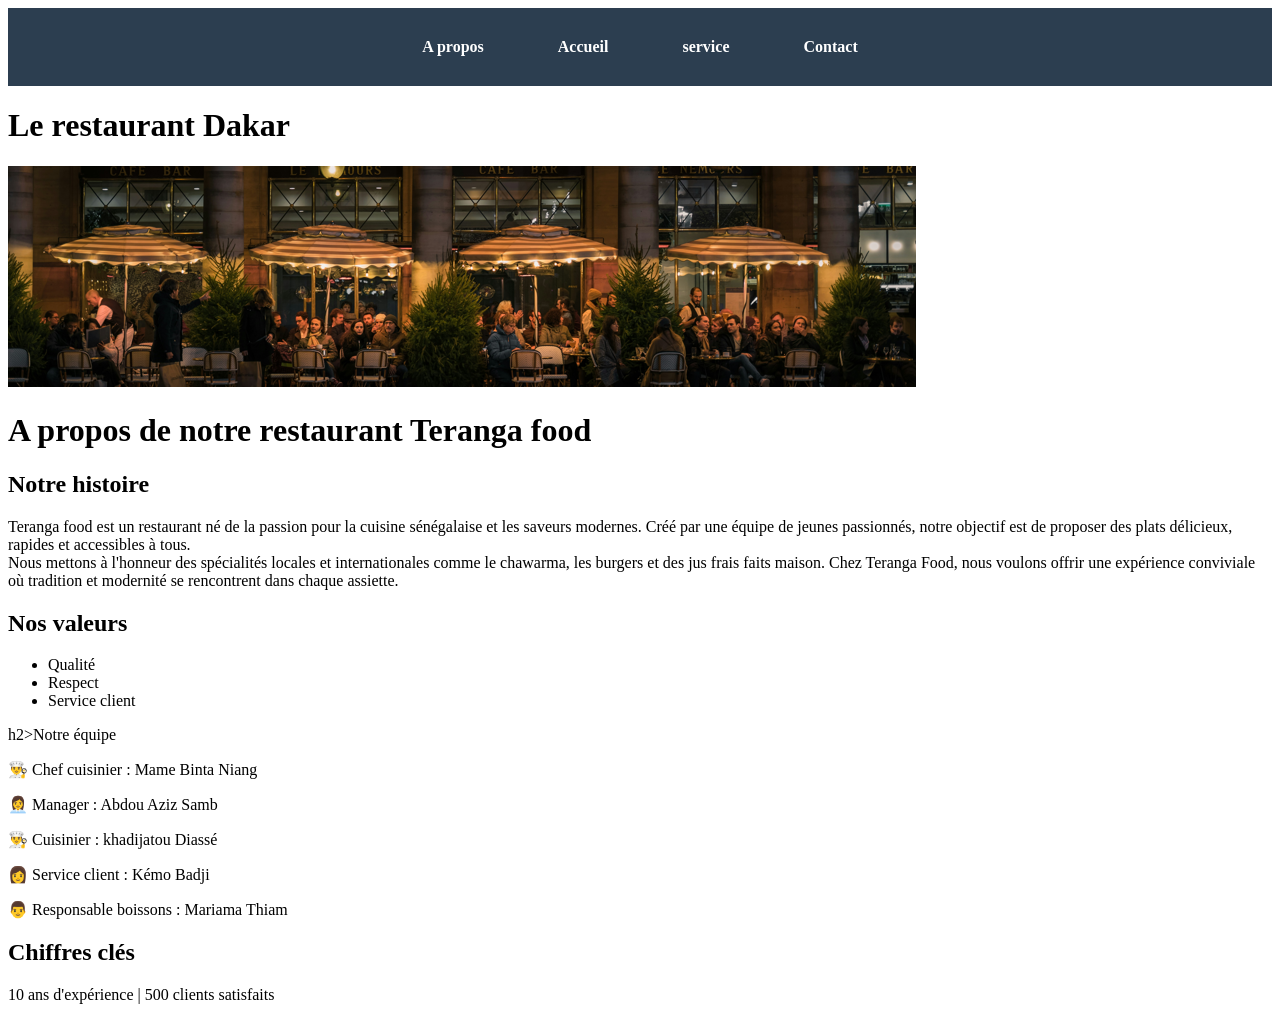
==== about.html @ e26a298b "Mon deuxième_ commit" ====
<!DOCTYPE html>
<html lang="en">
<head>
    <meta charset="UTF-8">
    <meta name="viewport" content="width=device-width, initial-scale=1.0">
    <title>A propos</title>
    <link rel="stylesheet"
    href="css/style.css">
</head>
<body>
    <header>
        <nav>
            <a href="about.html" title="A propos">A propos</a>
            <a href="index.html" title="Accueil">Accueil</a>
            <a href="services.html" title="Voir le menu">service</a>
            <a href="contact.html" title="Nous contacter">Contact</a>
        </nav>
        <h1>Le restaurant Dakar</h1>
        <div class="banner">
            <img src="img/plat.png" alt="Photos du restaurant Teranga Food">
        </div>
    </header>

    <h1>A propos de notre restaurant Teranga food</h1>
    <h2 class="section-title">Notre histoire</h2>
    <p>Teranga food est un restaurant né de la passion pour la cuisine sénégalaise et les saveurs modernes. 
Créé par une équipe de jeunes passionnés, notre objectif est de proposer des plats délicieux, rapides et accessibles à tous.
<br>Nous mettons à l'honneur des spécialités locales et internationales comme le chawarma, les burgers et des jus frais faits maison. 
Chez Teranga Food, nous voulons offrir une expérience conviviale où tradition et modernité se rencontrent dans chaque assiette.</p>
<h2 class="section-title">Nos valeurs</h2>
<ul>
    <li>Qualité</li>
    <li>Respect</li>
    <li>Service client</li>
</ul>

h2>Notre équipe</h2>

<div>
    <p>👨‍🍳 Chef cuisinier : Mame Binta Niang</p>
    <p>👩‍💼 Manager : Abdou Aziz Samb</p>
    <p>👨‍🍳 Cuisinier : khadijatou Diassé</p>
    <p>👩 Service client : Kémo Badji</p>
    <p>👨 Responsable boissons : Mariama Thiam</p>
</div>

<h2 class="section-title">Chiffres clés</h2>
<p>10 ans d'expérience | 500 clients satisfaits</p>

</body>
</html>


    
</body>
</html>
---- css/style.css ----
nav {
    background-color: #2c3e50; /* Ton bleu sombre */
    padding: 20px;
    text-align: center;
}

/* Style des liens dans la navigation */
nav a {
    color: white;
    text-decoration: none; /* Enlève le soulignement */
    font-weight: bold;
    
    margin: 0 20px; /* Ajoute 20px d'espace à gauche et à droite de chaque lien */
    padding: 10px 15px; /* Ajoute un peu d'espace cliquable autour du texte */
    
    display: inline-block; /* Permet aux marges et paddings de mieux s'appliquer */
    transition: all 0.3s ease;
    border-radius: 5px;
}

/* Effet au survol pour faire plus pro */
nav a:hover {
    color: #f1c40f; /* Le jaune Teranga au survol */
    background-color: rgba(255, 255, 255, 0.1); /* Léger fond brillant */
}
/* .section-title {
    text-align: center;
    color: #2c3e50;
} *
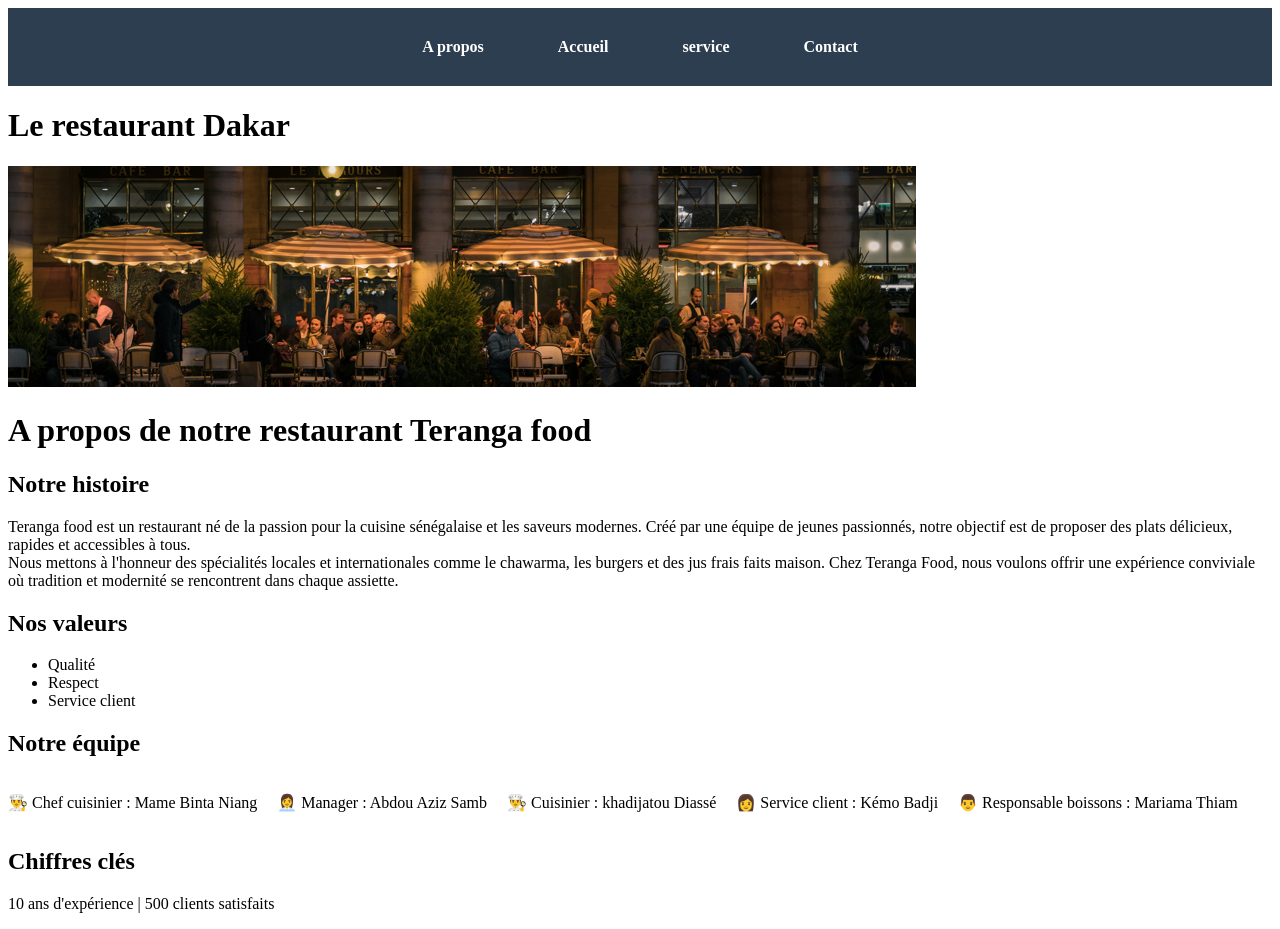
==== commit b9f0fc8c: "Mon troisième commit" ====
--- a/about.html
+++ b/about.html
@@ -34,9 +34,9 @@
     <li>Service client</li>
 </ul>
 
-h2>Notre équipe</h2>
+<h2 class="section-title">Notre équipe</h2>
 
-<div>
+<div class="team">
     <p>👨‍🍳 Chef cuisinier : Mame Binta Niang</p>
     <p>👩‍💼 Manager : Abdou Aziz Samb</p>
     <p>👨‍🍳 Cuisinier : khadijatou Diassé</p>
--- a/css/style.css
+++ b/css/style.css
@@ -26,4 +26,12 @@
 /* .section-title {
     text-align: center;
     color: #2c3e50;
-} *+} */
+  /* body {
+    background-color:white
+ }  */
+   .team {
+    display: flex;
+    gap: 20px;
+    flex-wrap: wrap;
+   }
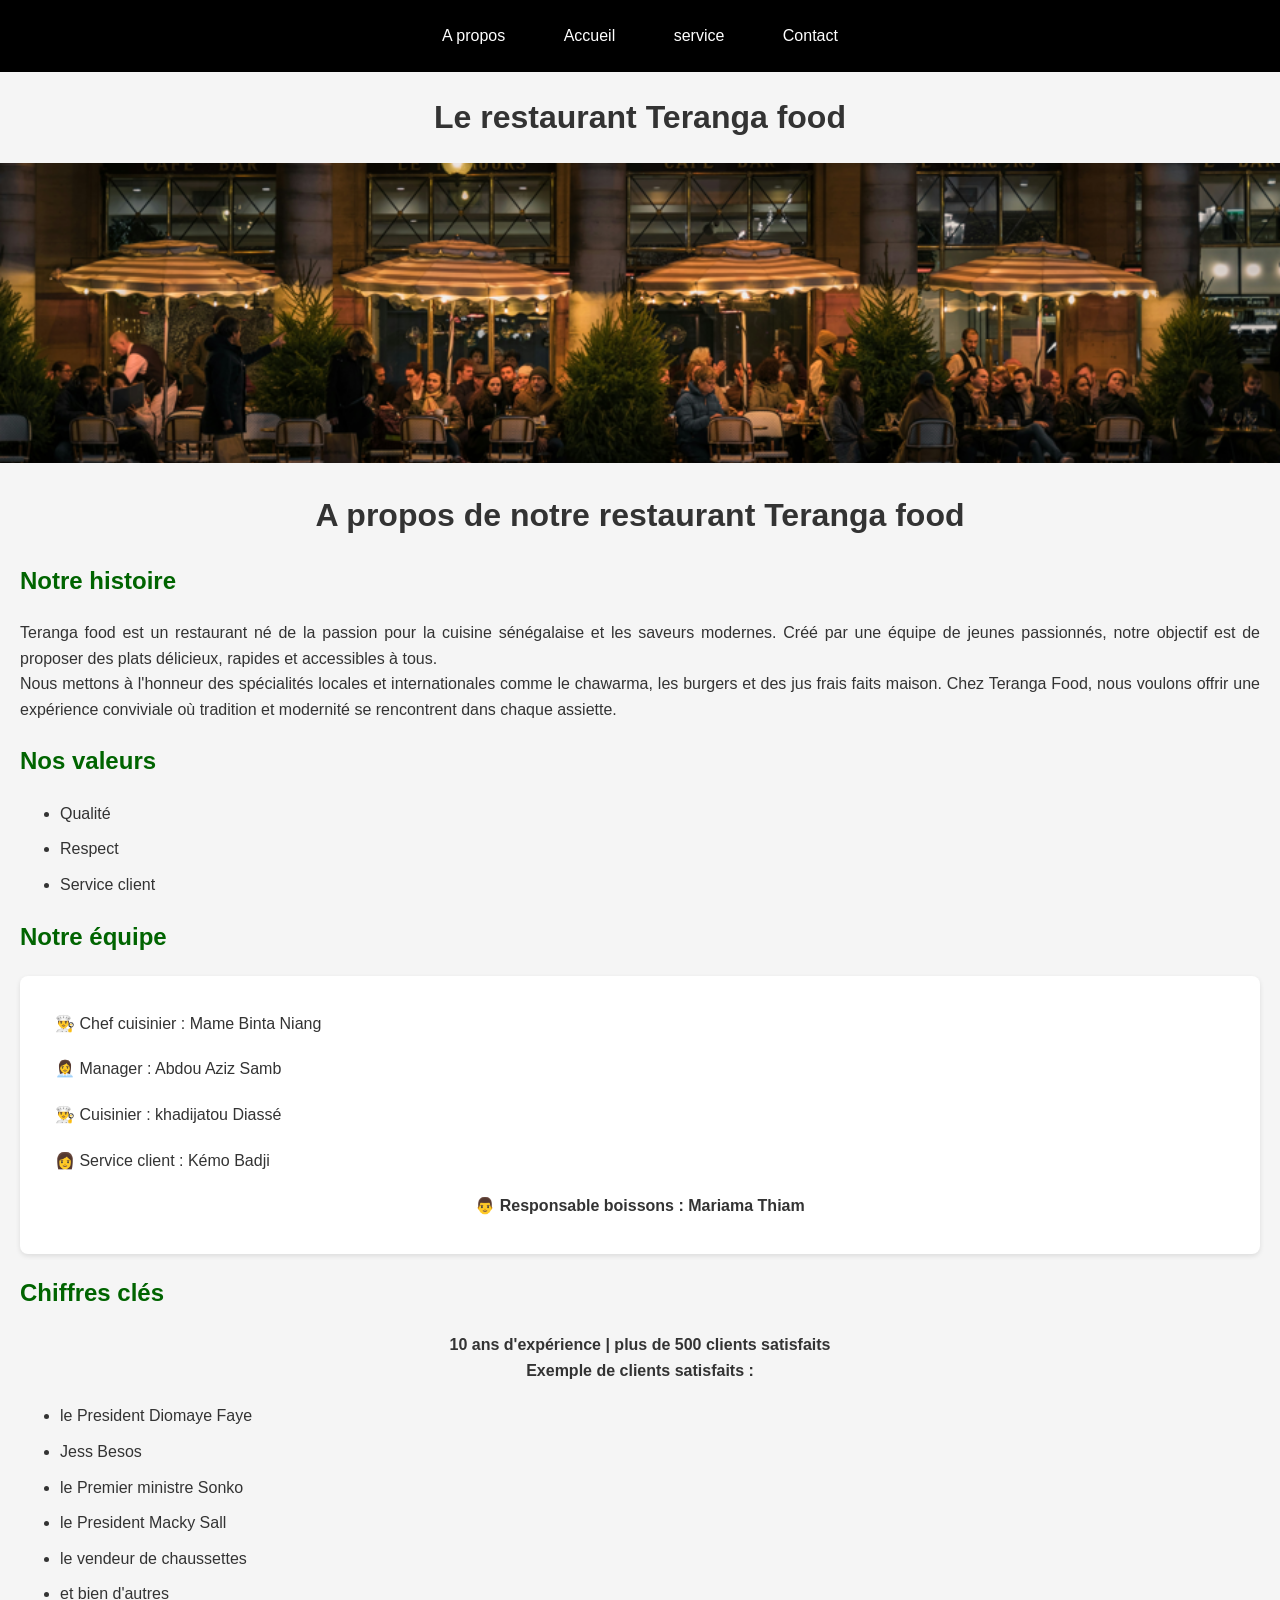
==== commit 18d3f90b: "Mon quatrieme commit" ====
--- a/about.html
+++ b/about.html
@@ -15,7 +15,7 @@
             <a href="services.html" title="Voir le menu">service</a>
             <a href="contact.html" title="Nous contacter">Contact</a>
         </nav>
-        <h1>Le restaurant Dakar</h1>
+        <h1>Le restaurant Teranga food</h1>
         <div class="banner">
             <img src="img/plat.png" alt="Photos du restaurant Teranga Food">
         </div>
@@ -45,12 +45,14 @@
 </div>
 
 <h2 class="section-title">Chiffres clés</h2>
-<p>10 ans d'expérience | 500 clients satisfaits</p>
-
-</body>
-</html>
-
-
-    
+<p>10 ans d'expérience | plus de 500 clients satisfaits<br>Exemple de clients satisfaits :</p>
+<ul>
+    <li>le President Diomaye Faye</li>
+    <li>Jess Besos</li>
+    <li>le Premier ministre Sonko</li>
+    <li>le President Macky Sall</li>
+    <li>le vendeur de chaussettes</li>
+    <li>et bien d'autres</li>
+</ul>
 </body>
 </html>
--- a/css/style.css
+++ b/css/style.css
@@ -1,37 +1,86 @@
+/* ===== RESET SIMPLE ===== */
+* {
+    margin: 0;
+    padding: 0;
+    box-sizing: border-box;
+}
+
+/* ===== BODY ===== */
+body {
+    font-family: Arial, sans-serif;
+    line-height: 1.6;
+    background-color: #f5f5f5;
+    color: #333;
+}
+
+/* ===== NAV MENU ===== */
 nav {
-    background-color: #2c3e50; /* Ton bleu sombre */
-    padding: 20px;
+    background-color: black;
+    padding: 15px;
     text-align: center;
 }
 
-/* Style des liens dans la navigation */
 nav a {
     color: white;
-    text-decoration: none; /* Enlève le soulignement */
-    font-weight: bold;
-    
-    margin: 0 20px; /* Ajoute 20px d'espace à gauche et à droite de chaque lien */
-    padding: 10px 15px; /* Ajoute un peu d'espace cliquable autour du texte */
-    
-    display: inline-block; /* Permet aux marges et paddings de mieux s'appliquer */
+    text-decoration: none;
+    margin: 0 15px;
+    display: inline-block;
+    padding: 8px 12px;
     transition: all 0.3s ease;
     border-radius: 5px;
 }
 
-/* Effet au survol pour faire plus pro */
+/* hover du menu */
 nav a:hover {
-    color: #f1c40f; /* Le jaune Teranga au survol */
-    background-color: rgba(255, 255, 255, 0.1); /* Léger fond brillant */
+    background-color: white;
+    color: black;
 }
-/* .section-title {
+
+/* ===== TITRES ===== */
+h1 {
     text-align: center;
-    color: #2c3e50;
-} */
-  /* body {
-    background-color:white
- }  */
-   .team {
-    display: flex;
-    gap: 20px;
-    flex-wrap: wrap;
-   }+    margin: 20px 0;
+}
+
+.section-title {
+    margin: 20px;
+    color: darkgreen;
+}
+
+/* ===== BANNER ===== */
+.banner img {
+    width: 100%;
+    height: 300px;
+    object-fit: cover;
+}
+
+/* ===== PARAGRAPHES ===== */
+p {
+    margin: 20px;
+    text-align: justify;
+}
+
+/* ===== LISTE ===== */
+ul {
+    margin: 20px;
+    padding-left: 40px;
+}
+
+li {
+    margin-bottom: 10px;
+}
+
+/* ===== TEAM ===== */
+.team {
+    background-color: white;
+    margin: 20px;
+    padding: 15px;
+    border-radius: 8px;
+    box-shadow: 0px 2px 5px rgba(0,0,0,0.1);
+}
+
+/* ===== CHIFFRES ===== */
+p:last-of-type {
+    font-weight: bold;
+    text-align: center;
+}
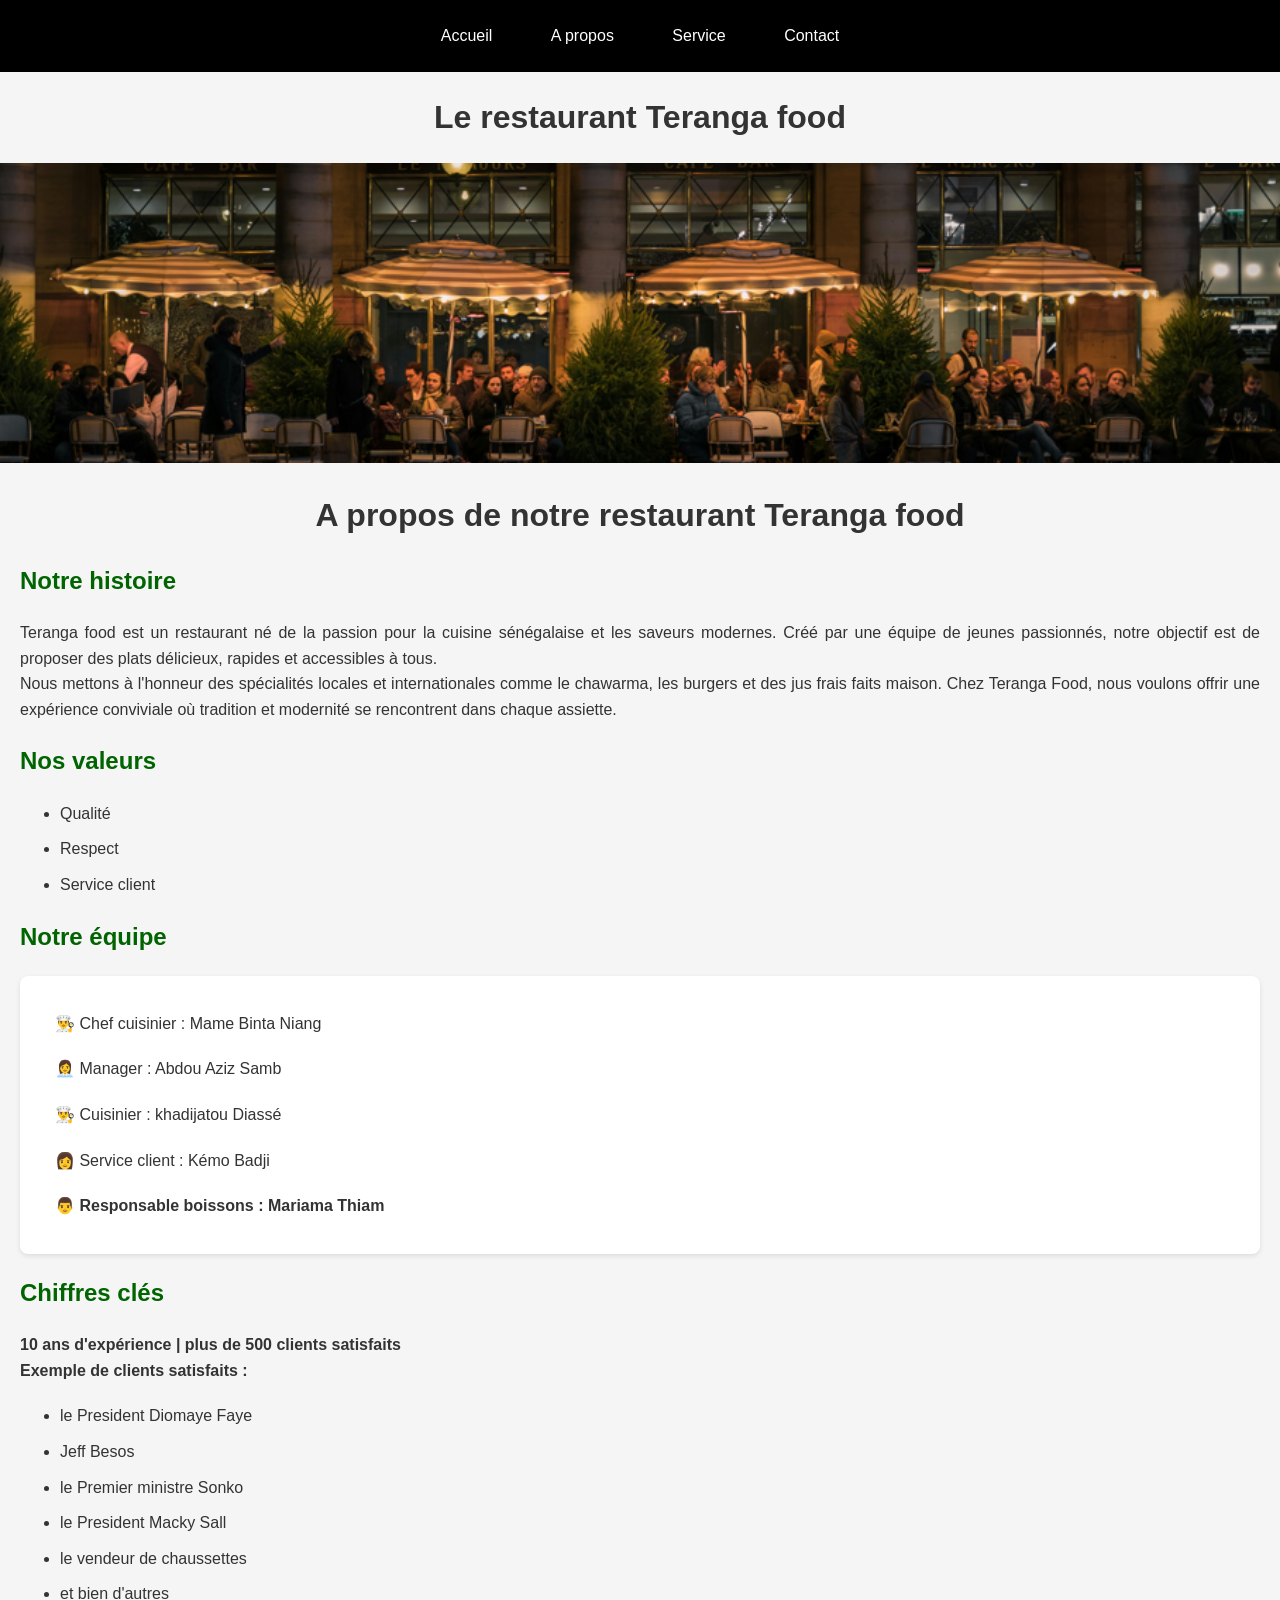
==== commit f4c9169b: "Mon cinquieme commit" ====
--- a/about.html
+++ b/about.html
@@ -10,14 +10,14 @@
 <body>
     <header>
         <nav>
+            <a href="index.html" title="Accueil">Accueil</a>
             <a href="about.html" title="A propos">A propos</a>
-            <a href="index.html" title="Accueil">Accueil</a>
-            <a href="services.html" title="Voir le menu">service</a>
+            <a href="service.html" title="Voir le menu">Service</a>
             <a href="contact.html" title="Nous contacter">Contact</a>
         </nav>
         <h1>Le restaurant Teranga food</h1>
         <div class="banner">
-            <img src="img/plat.png" alt="Photos du restaurant Teranga Food">
+            <img src="assets/image/plat.png" alt="Photos du restaurant Teranga Food">
         </div>
     </header>
 
@@ -48,7 +48,7 @@
 <p>10 ans d'expérience | plus de 500 clients satisfaits<br>Exemple de clients satisfaits :</p>
 <ul>
     <li>le President Diomaye Faye</li>
-    <li>Jess Besos</li>
+    <li>Jeff Besos</li>
     <li>le Premier ministre Sonko</li>
     <li>le President Macky Sall</li>
     <li>le vendeur de chaussettes</li>
--- a/css/style.css
+++ b/css/style.css
@@ -82,5 +82,5 @@
 /* ===== CHIFFRES ===== */
 p:last-of-type {
     font-weight: bold;
-    text-align: center;
+    text-align: start;
 }
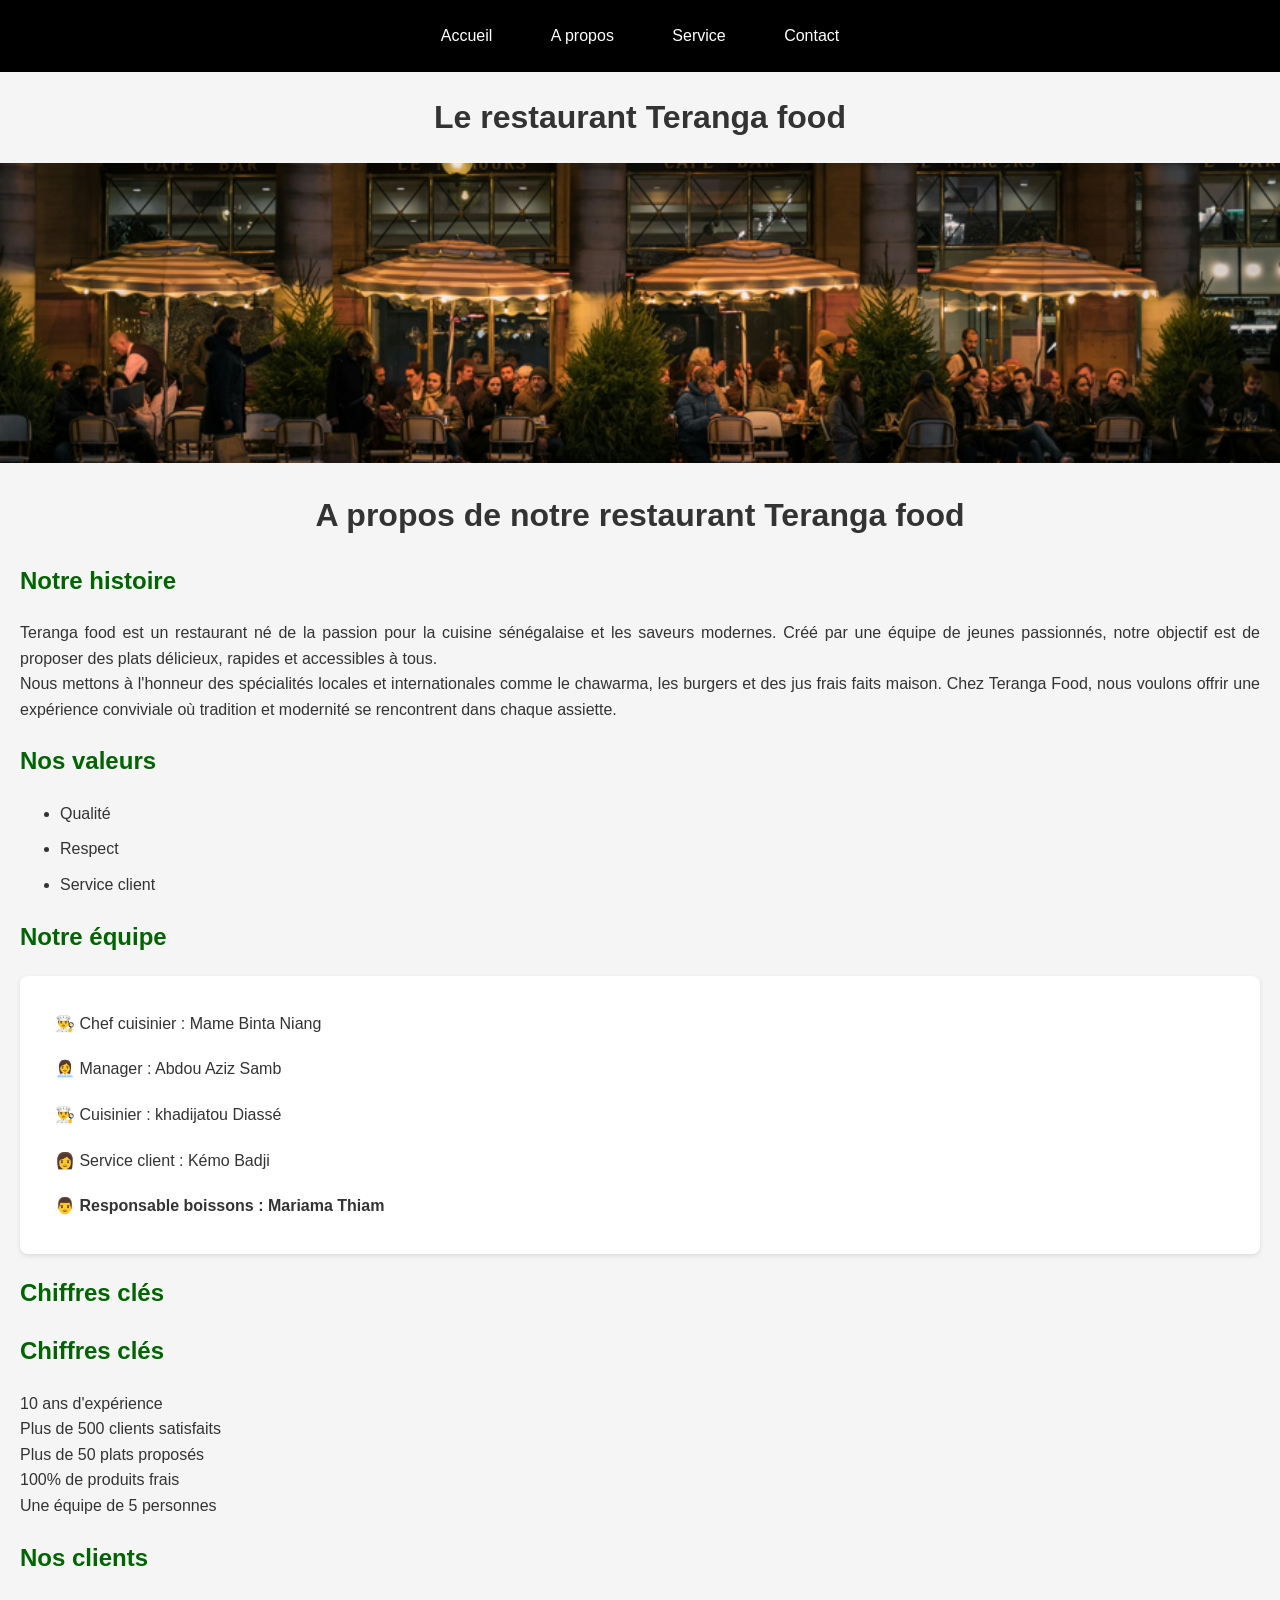
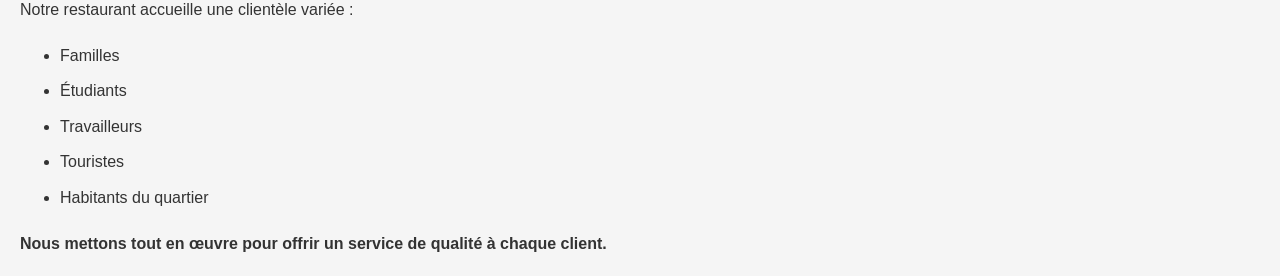
==== commit 52ce2bbc: "Mon sixieme commit" ====
--- a/about.html
+++ b/about.html
@@ -45,14 +45,8 @@
 </div>
 
 <h2 class="section-title">Chiffres clés</h2>
-<p>10 ans d'expérience | plus de 500 clients satisfaits<br>Exemple de clients satisfaits :</p>
-<ul>
-    <li>le President Diomaye Faye</li>
-    <li>Jeff Besos</li>
-    <li>le Premier ministre Sonko</li>
-    <li>le President Macky Sall</li>
-    <li>le vendeur de chaussettes</li>
-    <li>et bien d'autres</li>
+<h2 class="section-title">Chiffres clés</h2><p>10 ans d'expérience <br>Plus de 500 clients satisfaits <br>Plus de 50 plats proposés <br>100% de produits frais <br>Une équipe de 5 personnes</p><h2 class="section-title">Nos clients</h2><p>Notre restaurant accueille une clientèle variée :</p><ul>  <li>Familles</li>  <li>Étudiants</li>  <li>Travailleurs</li>  <li>Touristes</li>  <li>Habitants du quartier</li></ul><p>Nous mettons tout en œuvre pour offrir un service de qualité à chaque client.</p>
+
 </ul>
 </body>
 </html>
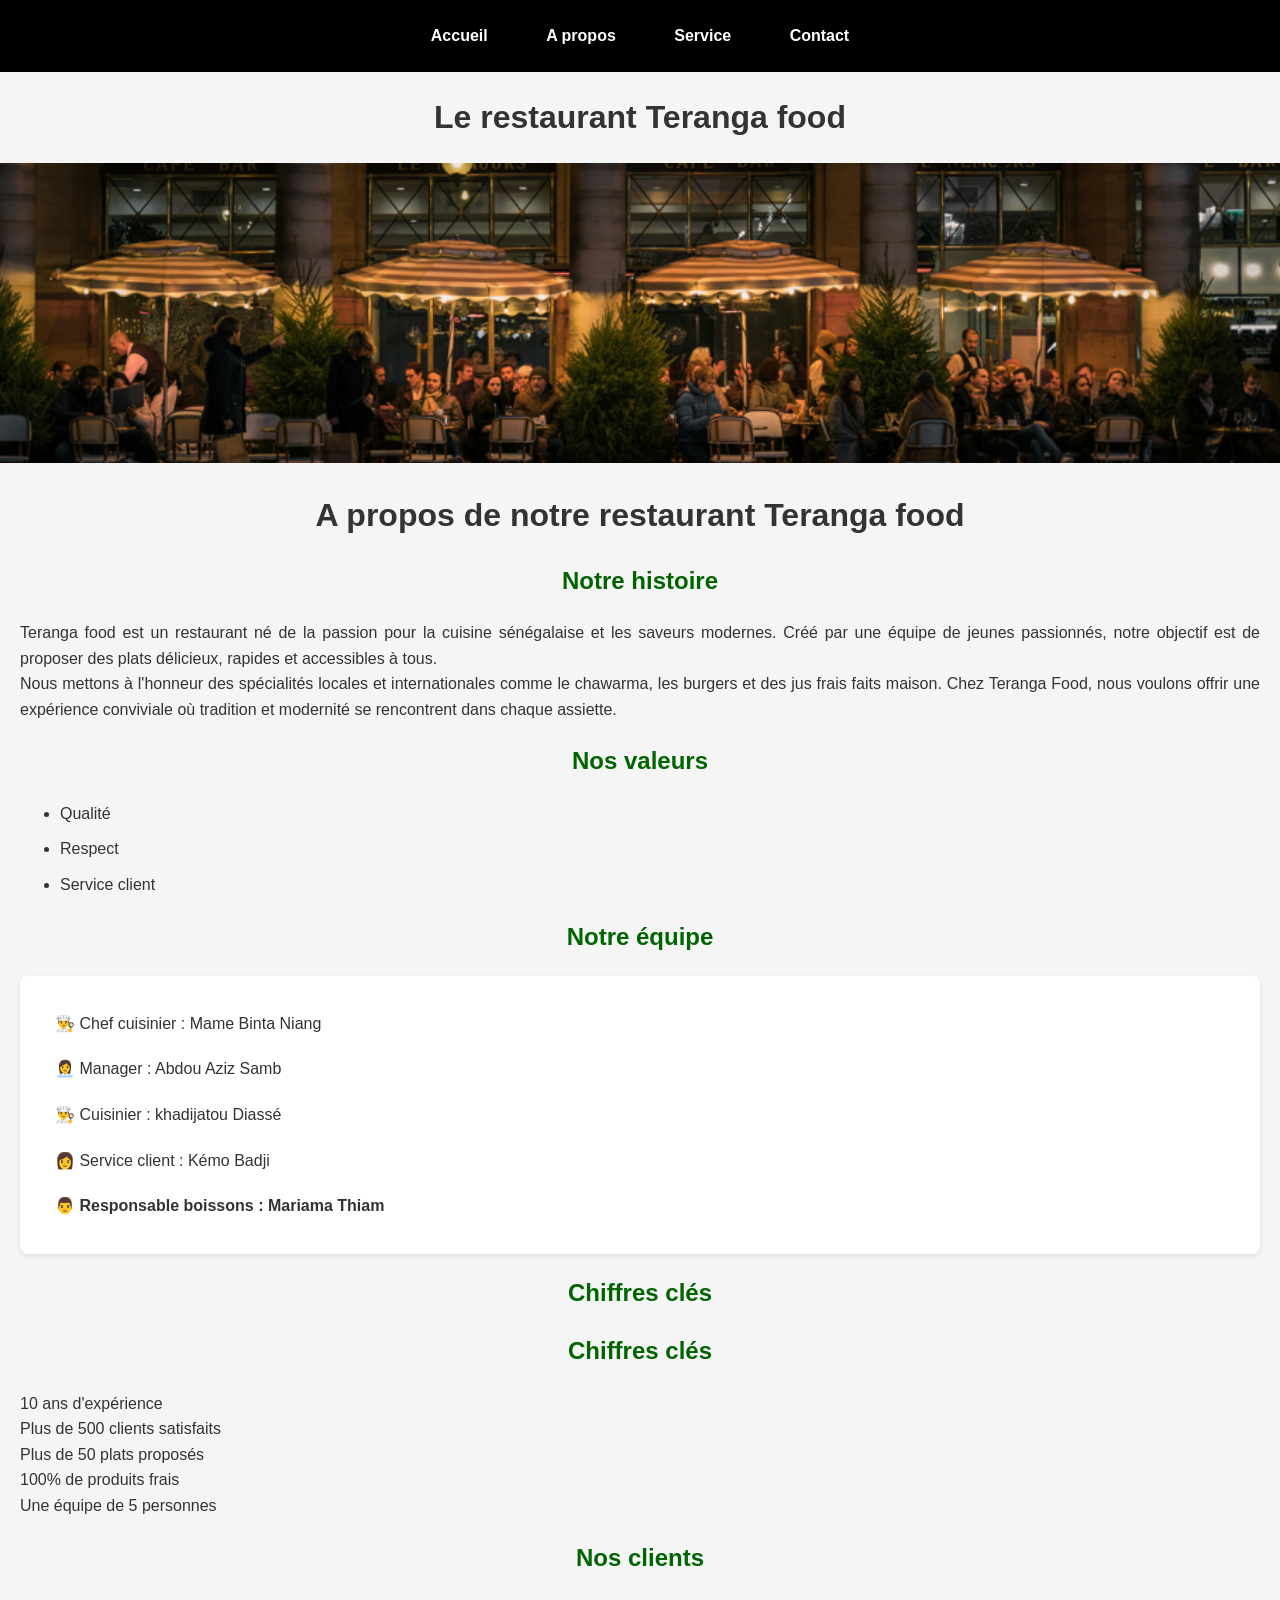
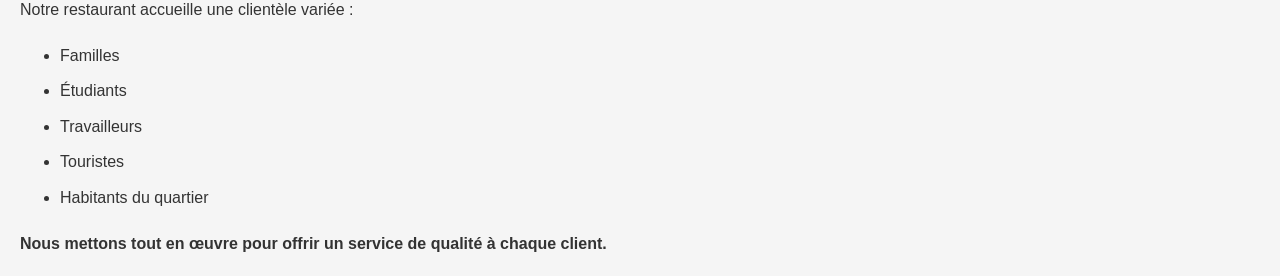
==== commit 262505e7: "Mon huitieme commit" ====
--- a/about.html
+++ b/about.html
@@ -5,7 +5,7 @@
     <meta name="viewport" content="width=device-width, initial-scale=1.0">
     <title>A propos</title>
     <link rel="stylesheet"
-    href="css/style.css">
+    href="style.css">
 </head>
 <body>
     <header>
--- a/style.css
+++ b/style.css
@@ -0,0 +1,255 @@
+/* Configuration de la grille */
+.menu-container {
+    display: grid;
+    grid-template-columns: repeat(auto-fit, minmax(250px, 1fr));
+    gap: 30px;
+    padding: 20px;
+    max-width: 1100px;
+    margin: 0 auto;
+}
+
+/* Style individuel de chaque carte */
+.product-card {
+    background: #ffffff;
+    border-radius: 12px;
+    box-shadow: 0 4px 15px rgba(0,0,0,0.1);
+    overflow: hidden;
+    transition: transform 0.3s ease, box-shadow 0.3s ease;
+    display: flex;
+    flex-direction: column;
+    border: 1px solid #eee;
+}
+
+.product-card:hover {
+    transform: translateY(-8px); /** cette propriété déplace la carte vers le haut lors du survol */
+    box-shadow: 0 8px 25px rgba(0,0,0,0.15);/* Cette propriété ajoute une ombre plus prononcée pour donner un effet de profondeur  */
+}
+
+.product-card img {
+    width: 100%;
+    height: 180px;
+    object-fit: cover;
+}
+
+.product-info {
+    padding: 15px;
+    flex-grow: 1;
+    display: flex;
+    flex-direction: column;
+    justify-content: space-between;
+    text-align: center;
+}
+
+.product-info h3 {
+    margin: 10px 0;
+    font-size: 1.25rem;
+    color: #e67e22; /* Ton orange principal */
+}
+
+.product-info p {
+    font-size: 0.9rem;
+    color: #555;
+    margin-bottom: 15px;
+    height: 45px; /* Garde une hauteur uniforme pour les descriptions */
+    overflow: hidden;
+}
+
+.price {
+    font-size: 1.1rem;
+    font-weight: bold;
+    color: #2c3e50;
+    margin-bottom: 15px;
+    display: block;
+}
+
+.order-btn {
+    background-color: #e67e22;
+    color: white;
+    border: none;
+    padding: 10px;
+    border-radius: 6px;
+    cursor: pointer;
+    font-weight: bold;
+    transition: background 0.3s;
+}
+
+.order-btn:hover {
+    background-color: #d35400;
+}
+
+.section-title {
+    text-align: center;
+    margin: 40px 0 20px;
+    color: #2c3e50;
+}
+/* Style de la barre de navigation */
+nav {
+    background-color: #2c3e50; /* Ton bleu sombre */
+    padding: 20px;
+    text-align: center;
+}
+
+/* Style des liens dans la navigation */
+nav a {
+    color: white;
+    text-decoration: none; /* Enlève le soulignement */
+    font-weight: bold;
+    
+    margin: 0 20px; /* Ajoute 20px d'espace à gauche et à droite de chaque lien */
+    padding: 10px 15px; /* Ajoute un peu d'espace cliquable autour du texte */
+    
+    display: inline-block; /* Permet aux marges et paddings de mieux s'appliquer */
+    transition: all 0.3s ease;
+    border-radius: 5px;
+}
+
+/* Effet au survol pour faire plus pro */
+nav a:hover {
+    color: #f1c40f; /* Le jaune Teranga au survol */
+    background-color: rgba(255, 255, 255, 0.1); /* Léger fond brillant */
+}
+/* Style du conteneur du formulaire de contact */
+.contact-form-container {
+    background-color: #ffffff;
+    padding: 30px;
+    border-radius: 15px;
+    box-shadow: 0 10px 30px rgba(0, 0, 0, 0.1);
+    border: 1px solid #eee;
+    max-width: 600px;
+    margin: 20px auto;
+}
+
+.contact-form-container h2 {
+    color: #2c3e50;
+    margin-bottom: 25px;
+    text-align: center;
+    border-left: none; /* On retire la bordure pour le titre du formulaire */
+}
+/* Style des groupes de champs (label + input) */
+.form-group {
+    margin-bottom: 20px;
+}
+
+.form-group label {
+    display: block;
+    margin-bottom: 8px;
+    font-weight: 600;
+    color: #34495e;
+}
+
+/* Style des inputs et du textarea */
+.form-group input, 
+.form-group textarea {
+    width: 100%;
+    padding: 12px 15px;
+    border: 2px solid #f0f0f0;
+    border-radius: 8px;
+    font-family: inherit;
+    font-size: 1rem;
+    transition: all 0.3s ease;
+    box-sizing: border-box; /* Assure que le padding ne dépasse pas la largeur */
+}
+
+/* Effet quand on clique dans un champ (Focus) */
+.form-group input:focus, 
+.form-group textarea:focus {
+    outline: none;
+    border-color: #e67e22; /* Ton orange principal */
+    background-color: #fffaf5;
+}
+
+/* Style spécifique pour le bouton dans le formulaire de contact */
+.contact-form-container .order-btn {
+    width: 100%;
+    padding: 15px;
+    font-size: 1.1rem;
+    margin-top: 10px;
+    cursor: pointer;
+}
+/* style css  pour toute les pages */
+/* ===== RESET SIMPLE ===== */
+* {
+    margin: 0;
+    padding: 0;
+    box-sizing: border-box;
+}
+
+/* ===== BODY ===== */
+body {
+    font-family: Arial, sans-serif;
+    line-height: 1.6;
+    background-color: #f5f5f5;
+    color: #333;
+}
+
+/* ===== NAV MENU ===== */
+nav {
+    background-color: black;
+    padding: 15px;
+    text-align: center;
+}
+
+nav a {
+    color: white;
+    text-decoration: none;
+    margin: 0 15px;
+    display: inline-block;
+    padding: 8px 12px;
+    transition: all 0.3s ease;
+    border-radius: 5px;
+}
+
+/* hover du menu */
+nav a:hover {
+    background-color: white;
+    color: black;
+}
+
+/* ===== TITRES ===== */
+h1 {
+    text-align: center;
+    margin: 20px 0;
+}
+
+.section-title {
+    margin: 20px;
+    color: darkgreen;
+}
+
+/* ===== BANNER ===== */
+.banner img {
+    width: 100%;
+    height: 300px;
+    object-fit: cover;
+}
+
+/* ===== PARAGRAPHES ===== */
+p {
+    margin: 20px;
+    text-align: justify;
+}
+
+/* ===== LISTE ===== */
+ul {
+    margin: 20px;
+    padding-left: 40px;
+}
+
+li {
+    margin-bottom: 10px;
+}
+
+/* ===== TEAM ===== */
+.team {
+    background-color: white;
+    margin: 20px;
+    padding: 15px;
+    border-radius: 8px;
+    box-shadow: 0px 2px 5px rgba(0,0,0,0.1);
+}
+
+/* ===== CHIFFRES ===== */
+p:last-of-type {
+    font-weight: bold;
+    text-align: start;
+}
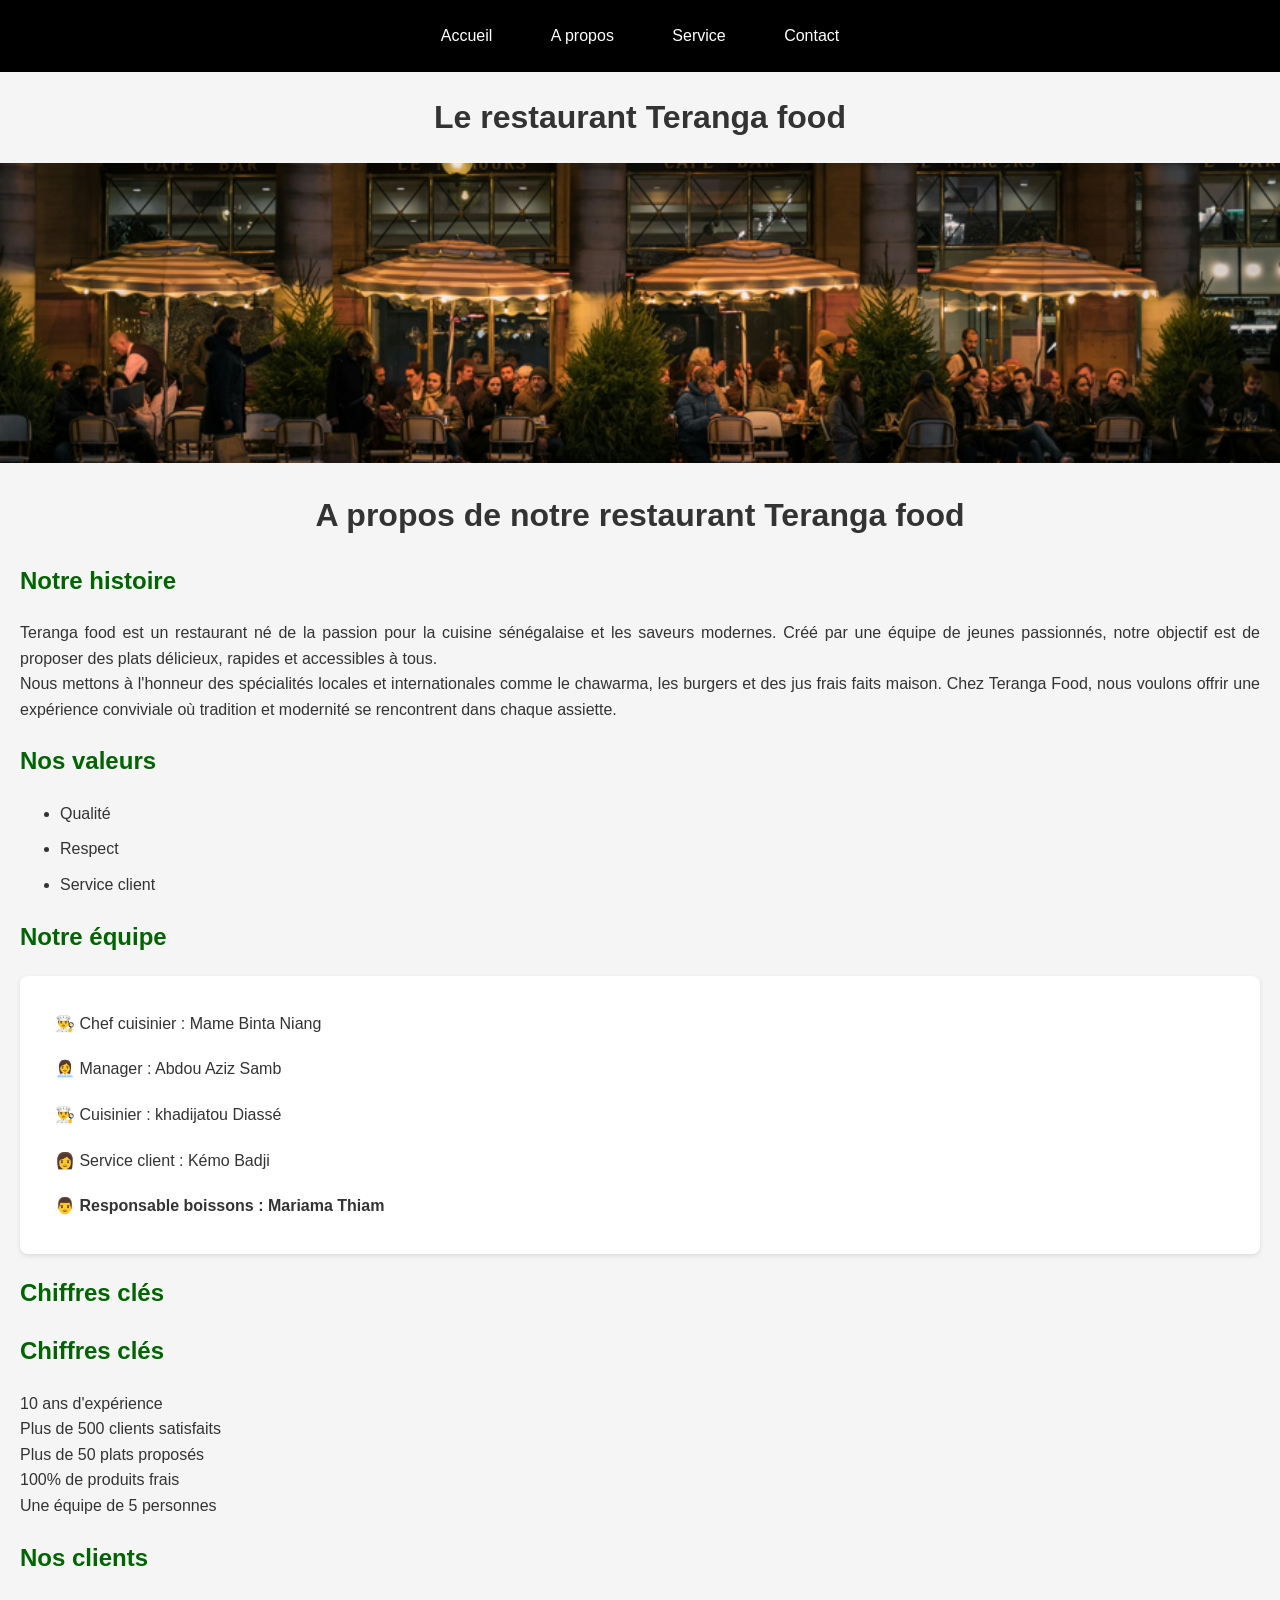
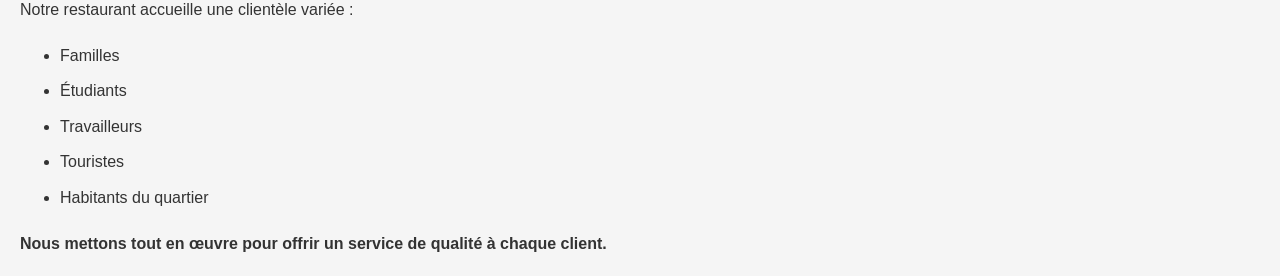
==== commit 5ea78296: "je viens de resoudre l'erreur" ====
--- a/about.html
+++ b/about.html
@@ -5,7 +5,7 @@
     <meta name="viewport" content="width=device-width, initial-scale=1.0">
     <title>A propos</title>
     <link rel="stylesheet"
-    href="style.css">
+    href="css/style.css">
 </head>
 <body>
     <header>
--- a/css/style.css
+++ b/css/style.css
@@ -0,0 +1,86 @@
+/* ===== RESET SIMPLE ===== */
+* {
+    margin: 0;
+    padding: 0;
+    box-sizing: border-box;
+}
+
+/* ===== BODY ===== */
+body {
+    font-family: Arial, sans-serif;
+    line-height: 1.6;
+    background-color: #f5f5f5;
+    color: #333;
+}
+
+/* ===== NAV MENU ===== */
+nav {
+    background-color: black;
+    padding: 15px;
+    text-align: center;
+}
+
+nav a {
+    color: white;
+    text-decoration: none;
+    margin: 0 15px;
+    display: inline-block;
+    padding: 8px 12px;
+    transition: all 0.3s ease;
+    border-radius: 5px;
+}
+
+/* hover du menu */
+nav a:hover {
+    background-color: white;
+    color: black;
+}
+
+/* ===== TITRES ===== */
+h1 {
+    text-align: center;
+    margin: 20px 0;
+}
+
+.section-title {
+    margin: 20px;
+    color: darkgreen;
+}
+
+/* ===== BANNER ===== */
+.banner img {
+    width: 100%;
+    height: 300px;
+    object-fit: cover;
+}
+
+/* ===== PARAGRAPHES ===== */
+p {
+    margin: 20px;
+    text-align: justify;
+}
+
+/* ===== LISTE ===== */
+ul {
+    margin: 20px;
+    padding-left: 40px;
+}
+
+li {
+    margin-bottom: 10px;
+}
+
+/* ===== TEAM ===== */
+.team {
+    background-color: white;
+    margin: 20px;
+    padding: 15px;
+    border-radius: 8px;
+    box-shadow: 0px 2px 5px rgba(0,0,0,0.1);
+}
+
+/* ===== CHIFFRES ===== */
+p:last-of-type {
+    font-weight: bold;
+    text-align: start;
+}
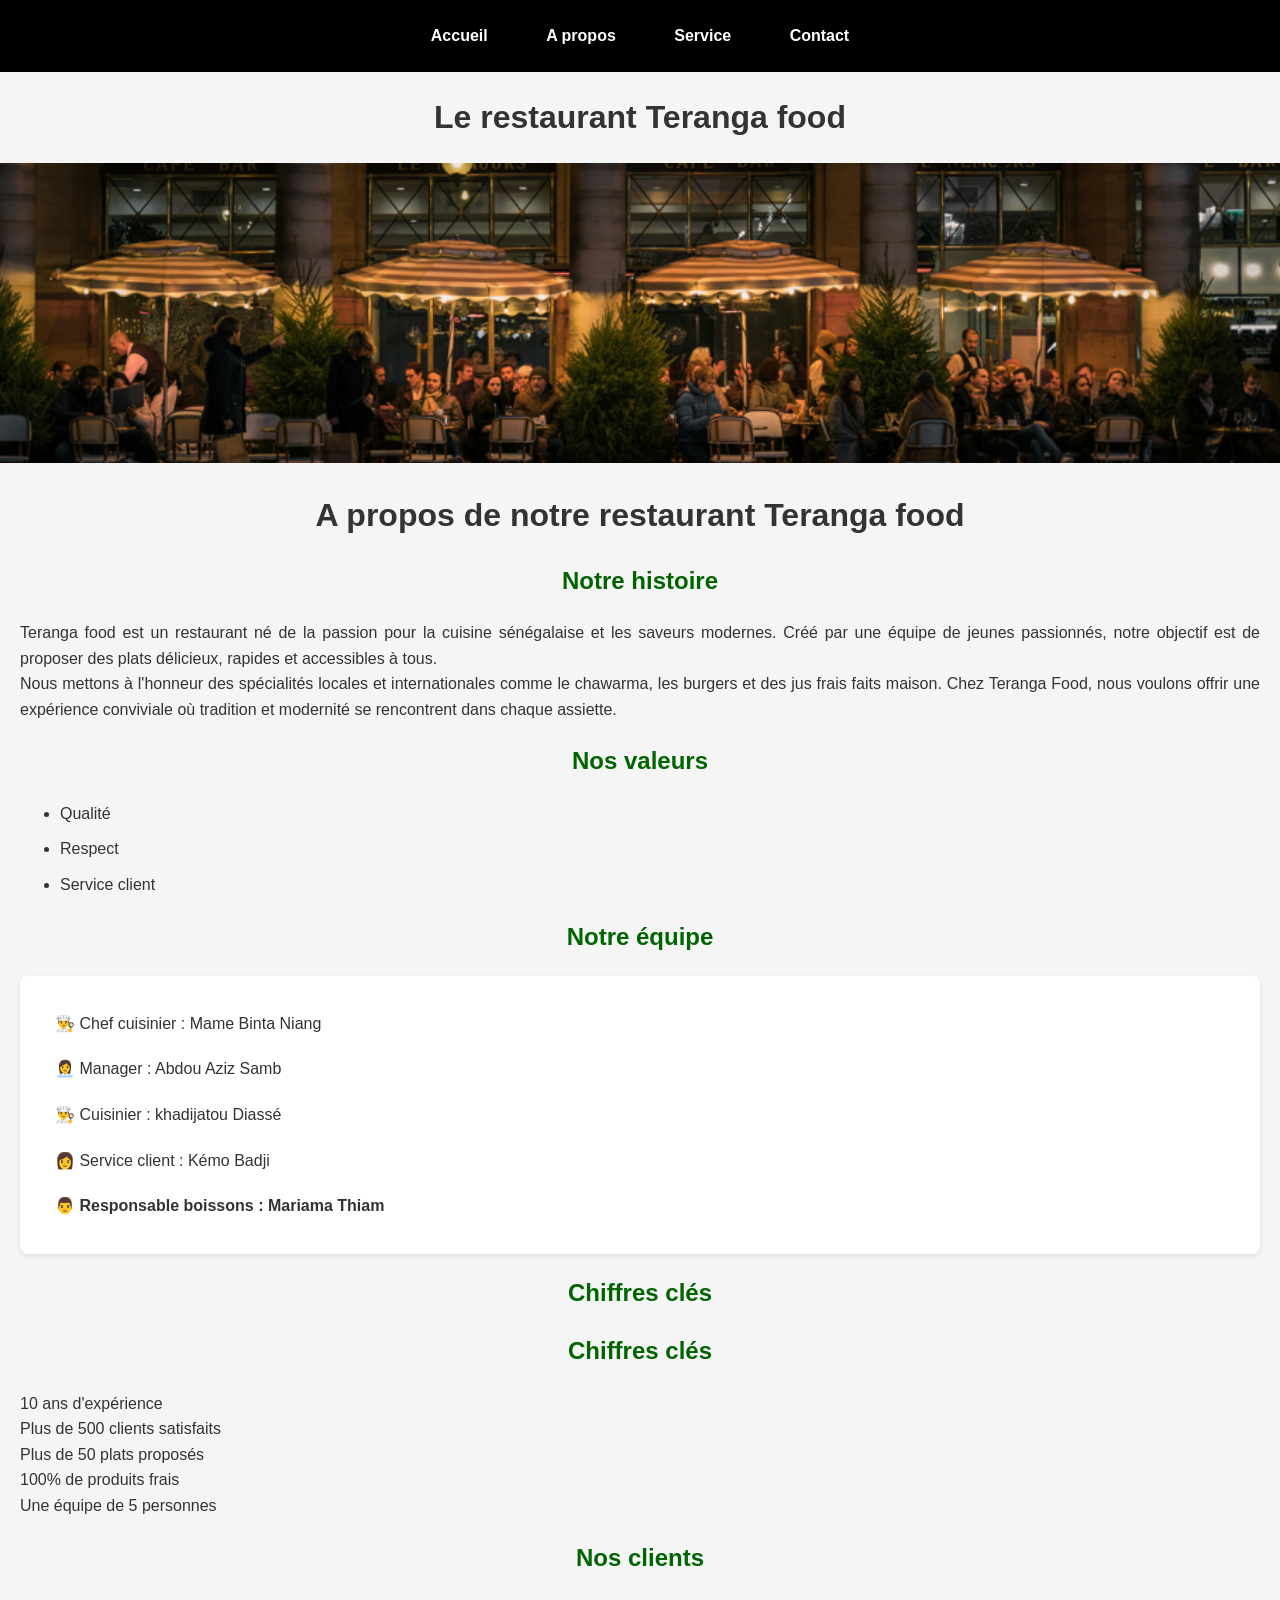
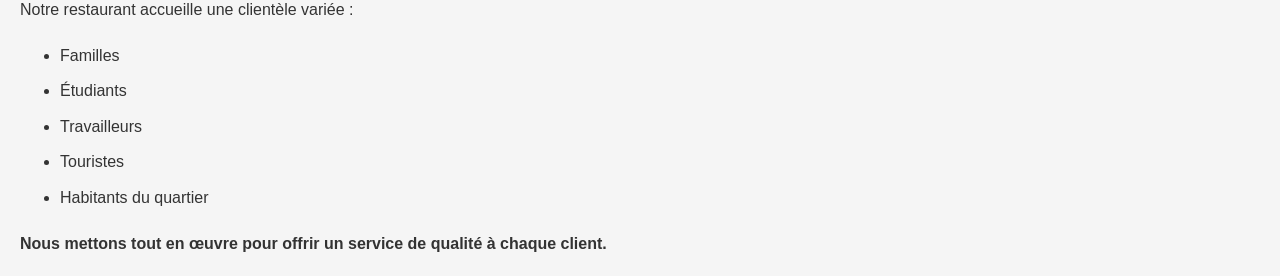
==== commit 9160f8e8: "je viens de resoudre l'erreur" ====
--- a/about.html
+++ b/about.html
@@ -5,7 +5,7 @@
     <meta name="viewport" content="width=device-width, initial-scale=1.0">
     <title>A propos</title>
     <link rel="stylesheet"
-    href="css/style.css">
+    href="style.css">
 </head>
 <body>
     <header>
--- a/style.css
+++ b/style.css
@@ -0,0 +1,255 @@
+/* Configuration de la grille */
+.menu-container {
+    display: grid;
+    grid-template-columns: repeat(auto-fit, minmax(250px, 1fr));
+    gap: 30px;
+    padding: 20px;
+    max-width: 1100px;
+    margin: 0 auto;
+}
+
+/* Style individuel de chaque carte */
+.product-card {
+    background: #ffffff;
+    border-radius: 12px;
+    box-shadow: 0 4px 15px rgba(0,0,0,0.1);
+    overflow: hidden;
+    transition: transform 0.3s ease, box-shadow 0.3s ease;
+    display: flex;
+    flex-direction: column;
+    border: 1px solid #eee;
+}
+
+.product-card:hover {
+    transform: translateY(-8px); /** cette propriété déplace la carte vers le haut lors du survol */
+    box-shadow: 0 8px 25px rgba(0,0,0,0.15);/* Cette propriété ajoute une ombre plus prononcée pour donner un effet de profondeur  */
+}
+
+.product-card img {
+    width: 100%;
+    height: 180px;
+    object-fit: cover;
+}
+
+.product-info {
+    padding: 15px;
+    flex-grow: 1;
+    display: flex;
+    flex-direction: column;
+    justify-content: space-between;
+    text-align: center;
+}
+
+.product-info h3 {
+    margin: 10px 0;
+    font-size: 1.25rem;
+    color: #e67e22; /* Ton orange principal */
+}
+
+.product-info p {
+    font-size: 0.9rem;
+    color: #555;
+    margin-bottom: 15px;
+    height: 45px; /* Garde une hauteur uniforme pour les descriptions */
+    overflow: hidden;
+}
+
+.price {
+    font-size: 1.1rem;
+    font-weight: bold;
+    color: #2c3e50;
+    margin-bottom: 15px;
+    display: block;
+}
+
+.order-btn {
+    background-color: #e67e22;
+    color: white;
+    border: none;
+    padding: 10px;
+    border-radius: 6px;
+    cursor: pointer;
+    font-weight: bold;
+    transition: background 0.3s;
+}
+
+.order-btn:hover {
+    background-color: #d35400;
+}
+
+.section-title {
+    text-align: center;
+    margin: 40px 0 20px;
+    color: #2c3e50;
+}
+/* Style de la barre de navigation */
+nav {
+    background-color: #2c3e50; /* Ton bleu sombre */
+    padding: 20px;
+    text-align: center;
+}
+
+/* Style des liens dans la navigation */
+nav a {
+    color: white;
+    text-decoration: none; /* Enlève le soulignement */
+    font-weight: bold;
+    
+    margin: 0 20px; /* Ajoute 20px d'espace à gauche et à droite de chaque lien */
+    padding: 10px 15px; /* Ajoute un peu d'espace cliquable autour du texte */
+    
+    display: inline-block; /* Permet aux marges et paddings de mieux s'appliquer */
+    transition: all 0.3s ease;
+    border-radius: 5px;
+}
+
+/* Effet au survol pour faire plus pro */
+nav a:hover {
+    color: #f1c40f; /* Le jaune Teranga au survol */
+    background-color: rgba(255, 255, 255, 0.1); /* Léger fond brillant */
+}
+/* Style du conteneur du formulaire de contact */
+.contact-form-container {
+    background-color: #ffffff;
+    padding: 30px;
+    border-radius: 15px;
+    box-shadow: 0 10px 30px rgba(0, 0, 0, 0.1);
+    border: 1px solid #eee;
+    max-width: 600px;
+    margin: 20px auto;
+}
+
+.contact-form-container h2 {
+    color: #2c3e50;
+    margin-bottom: 25px;
+    text-align: center;
+    border-left: none; /* On retire la bordure pour le titre du formulaire */
+}
+/* Style des groupes de champs (label + input) */
+.form-group {
+    margin-bottom: 20px;
+}
+
+.form-group label {
+    display: block;
+    margin-bottom: 8px;
+    font-weight: 600;
+    color: #34495e;
+}
+
+/* Style des inputs et du textarea */
+.form-group input, 
+.form-group textarea {
+    width: 100%;
+    padding: 12px 15px;
+    border: 2px solid #f0f0f0;
+    border-radius: 8px;
+    font-family: inherit;
+    font-size: 1rem;
+    transition: all 0.3s ease;
+    box-sizing: border-box; /* Assure que le padding ne dépasse pas la largeur */
+}
+
+/* Effet quand on clique dans un champ (Focus) */
+.form-group input:focus, 
+.form-group textarea:focus {
+    outline: none;
+    border-color: #e67e22; /* Ton orange principal */
+    background-color: #fffaf5;
+}
+
+/* Style spécifique pour le bouton dans le formulaire de contact */
+.contact-form-container .order-btn {
+    width: 100%;
+    padding: 15px;
+    font-size: 1.1rem;
+    margin-top: 10px;
+    cursor: pointer;
+}
+/* style css  pour toute les pages */
+/* ===== RESET SIMPLE ===== */
+* {
+    margin: 0;
+    padding: 0;
+    box-sizing: border-box;
+}
+
+/* ===== BODY ===== */
+body {
+    font-family: Arial, sans-serif;
+    line-height: 1.6;
+    background-color: #f5f5f5;
+    color: #333;
+}
+
+/* ===== NAV MENU ===== */
+nav {
+    background-color: black;
+    padding: 15px;
+    text-align: center;
+}
+
+nav a {
+    color: white;
+    text-decoration: none;
+    margin: 0 15px;
+    display: inline-block;
+    padding: 8px 12px;
+    transition: all 0.3s ease;
+    border-radius: 5px;
+}
+
+/* hover du menu */
+nav a:hover {
+    background-color: white;
+    color: black;
+}
+
+/* ===== TITRES ===== */
+h1 {
+    text-align: center;
+    margin: 20px 0;
+}
+
+.section-title {
+    margin: 20px;
+    color: darkgreen;
+}
+
+/* ===== BANNER ===== */
+.banner img {
+    width: 100%;
+    height: 300px;
+    object-fit: cover;
+}
+
+/* ===== PARAGRAPHES ===== */
+p {
+    margin: 20px;
+    text-align: justify;
+}
+
+/* ===== LISTE ===== */
+ul {
+    margin: 20px;
+    padding-left: 40px;
+}
+
+li {
+    margin-bottom: 10px;
+}
+
+/* ===== TEAM ===== */
+.team {
+    background-color: white;
+    margin: 20px;
+    padding: 15px;
+    border-radius: 8px;
+    box-shadow: 0px 2px 5px rgba(0,0,0,0.1);
+}
+
+/* ===== CHIFFRES ===== */
+p:last-of-type {
+    font-weight: bold;
+    text-align: start;
+}
